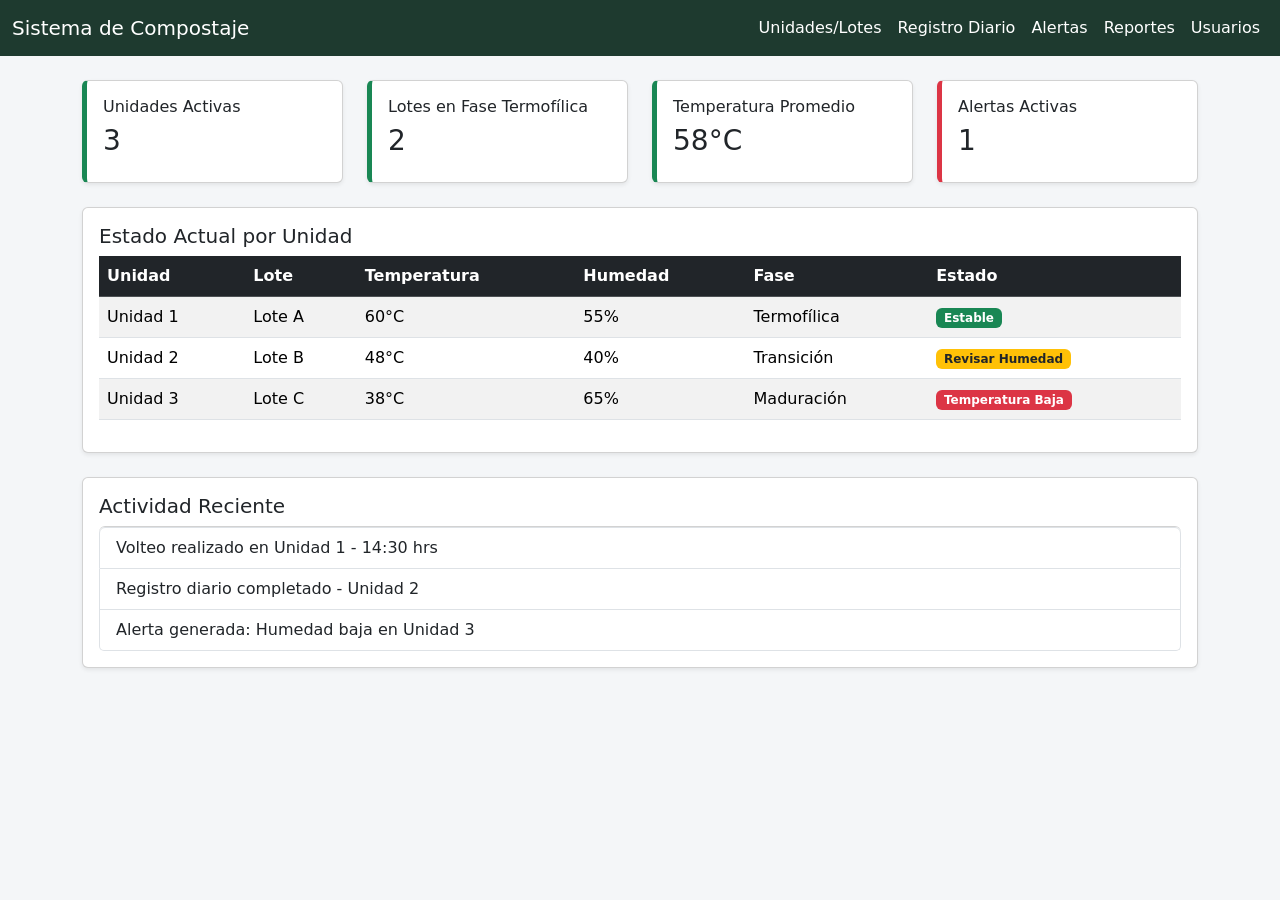
==== index.html @ 832c83fc "Add index main file" ====
<!DOCTYPE html>
<html lang="es">
<head>
    <meta charset="UTF-8">
    <title>Compostaje | Dashboard General</title>
    <meta name="viewport" content="width=device-width, initial-scale=1.0">

    <!-- Bootstrap 5 -->
    <link href="https://cdn.jsdelivr.net/npm/bootstrap@5.3.3/dist/css/bootstrap.min.css" rel="stylesheet">

    <style>
        body {
            background-color: #f4f6f8;
        }
        .card-metric {
            border-left: 5px solid #198754;
        }
        .alert-critical {
            border-left: 5px solid #dc3545;
        }
        .navbar {
            background-color: #1e3a2f;
        }
        .navbar-brand, .nav-link {
            color: #ffffff !important;
        }
    </style>
</head>

<body>

<!-- NAVBAR -->
<nav class="navbar navbar-expand-lg navbar-custom">
    <div class="container-fluid">
        <a class="navbar-brand" href="index.html">Sistema de Compostaje</a>

        <div>
            <ul class="navbar-nav">
                <li class="nav-item">
                    <a class="nav-link" href="unidades.html">Unidades/Lotes</a>
                </li>
                <li class="nav-item">
                    <a class="nav-link" href="registro.html">Registro Diario</a>
                </li>
                <li class="nav-item">
                    <a class="nav-link" href="alertas.html">Alertas</a>
                </li>
                <li class="nav-item">
                    <a class="nav-link" href="reportes.html">Reportes</a>
                </li>
                <li class="nav-item">
                    <a class="nav-link" href="usuarios.html">Usuarios</a>
                </li>
            </ul>
        </div>
    </div>
</nav>

<div class="container mt-4">

    <!-- MÉTRICAS GENERALES -->
    <div class="row g-4">
        <div class="col-md-3">
            <div class="card card-metric shadow-sm p-3">
                <h6>Unidades Activas</h6>
                <h3>3</h3>
            </div>
        </div>

        <div class="col-md-3">
            <div class="card card-metric shadow-sm p-3">
                <h6>Lotes en Fase Termofílica</h6>
                <h3>2</h3>
            </div>
        </div>

        <div class="col-md-3">
            <div class="card card-metric shadow-sm p-3">
                <h6>Temperatura Promedio</h6>
                <h3>58°C</h3>
            </div>
        </div>

        <div class="col-md-3">
            <div class="card alert-critical shadow-sm p-3">
                <h6>Alertas Activas</h6>
                <h3>1</h3>
            </div>
        </div>
    </div>

    <!-- TABLA RESUMEN POR UNIDAD -->
    <div class="card shadow-sm mt-4 p-3">
        <h5>Estado Actual por Unidad</h5>
        <div class="table-responsive">
            <table class="table table-striped align-middle">
                <thead class="table-dark">
                    <tr>
                        <th>Unidad</th>
                        <th>Lote</th>
                        <th>Temperatura</th>
                        <th>Humedad</th>
                        <th>Fase</th>
                        <th>Estado</th>
                    </tr>
                </thead>
                <tbody>
                    <tr>
                        <td>Unidad 1</td>
                        <td>Lote A</td>
                        <td>60°C</td>
                        <td>55%</td>
                        <td>Termofílica</td>
                        <td><span class="badge bg-success">Estable</span></td>
                    </tr>
                    <tr>
                        <td>Unidad 2</td>
                        <td>Lote B</td>
                        <td>48°C</td>
                        <td>40%</td>
                        <td>Transición</td>
                        <td><span class="badge bg-warning text-dark">Revisar Humedad</span></td>
                    </tr>
                    <tr>
                        <td>Unidad 3</td>
                        <td>Lote C</td>
                        <td>38°C</td>
                        <td>65%</td>
                        <td>Maduración</td>
                        <td><span class="badge bg-danger">Temperatura Baja</span></td>
                    </tr>
                </tbody>
            </table>
        </div>
    </div>

    <!-- SECCIÓN DE ACTIVIDAD RECIENTE -->
    <div class="card shadow-sm mt-4 p-3">
        <h5>Actividad Reciente</h5>
        <ul class="list-group">
            <li class="list-group-item">Volteo realizado en Unidad 1 - 14:30 hrs</li>
            <li class="list-group-item">Registro diario completado - Unidad 2</li>
            <li class="list-group-item">Alerta generada: Humedad baja en Unidad 3</li>
        </ul>
    </div>

</div>

<script src="https://cdn.jsdelivr.net/npm/bootstrap@5.3.3/dist/js/bootstrap.bundle.min.js"></script>

</body>
</html>
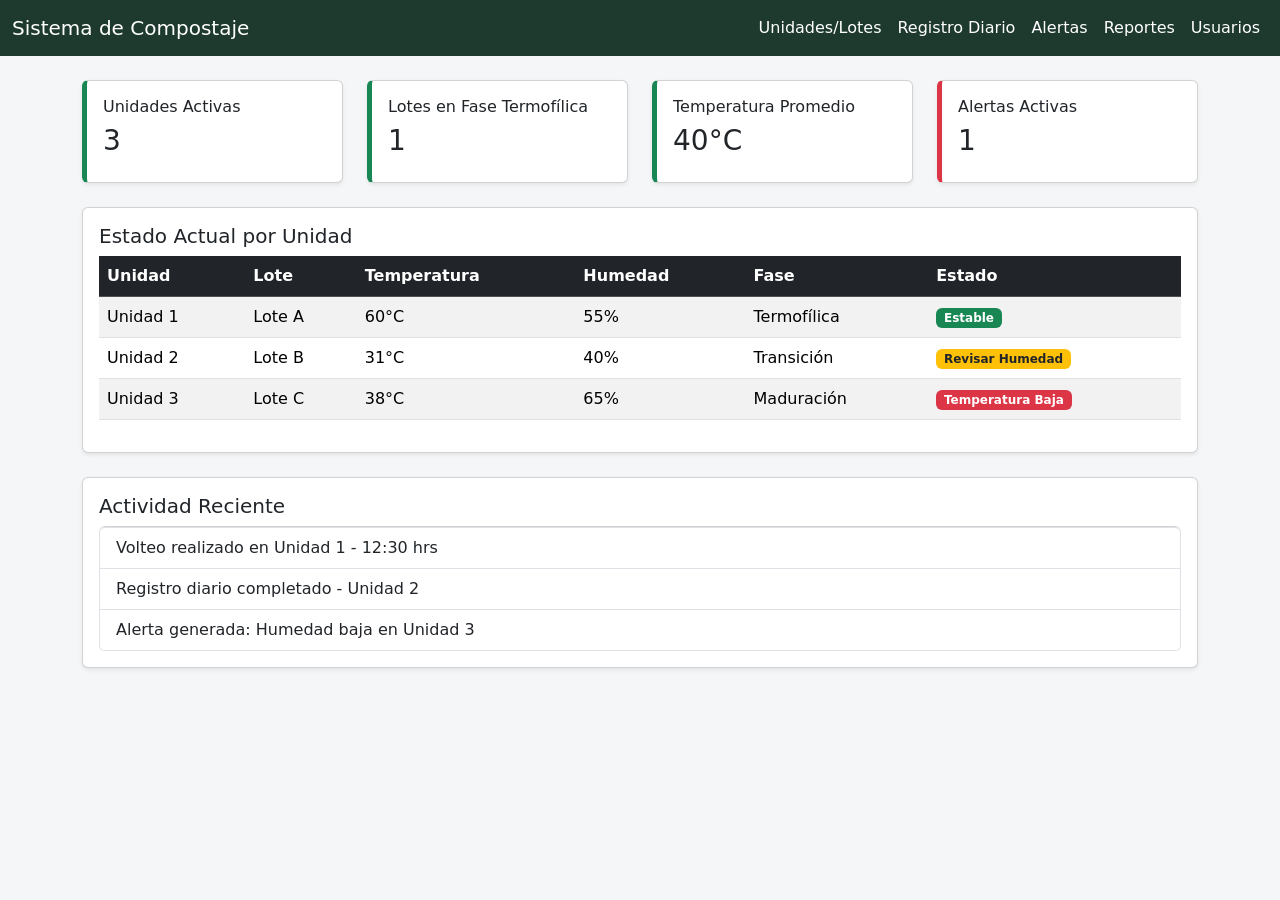
==== commit 74b675c9: "Update temperature and activity details in index.html" ====
--- a/index.html
+++ b/index.html
@@ -70,14 +70,14 @@
         <div class="col-md-3">
             <div class="card card-metric shadow-sm p-3">
                 <h6>Lotes en Fase Termofílica</h6>
-                <h3>2</h3>
+                <h3>1</h3>
             </div>
         </div>
 
         <div class="col-md-3">
             <div class="card card-metric shadow-sm p-3">
                 <h6>Temperatura Promedio</h6>
-                <h3>58°C</h3>
+                <h3>40°C</h3>
             </div>
         </div>
 
@@ -116,7 +116,7 @@
                     <tr>
                         <td>Unidad 2</td>
                         <td>Lote B</td>
-                        <td>48°C</td>
+                        <td>31°C</td>
                         <td>40%</td>
                         <td>Transición</td>
                         <td><span class="badge bg-warning text-dark">Revisar Humedad</span></td>
@@ -138,7 +138,7 @@
     <div class="card shadow-sm mt-4 p-3">
         <h5>Actividad Reciente</h5>
         <ul class="list-group">
-            <li class="list-group-item">Volteo realizado en Unidad 1 - 14:30 hrs</li>
+            <li class="list-group-item">Volteo realizado en Unidad 1 - 12:30 hrs</li>
             <li class="list-group-item">Registro diario completado - Unidad 2</li>
             <li class="list-group-item">Alerta generada: Humedad baja en Unidad 3</li>
         </ul>
